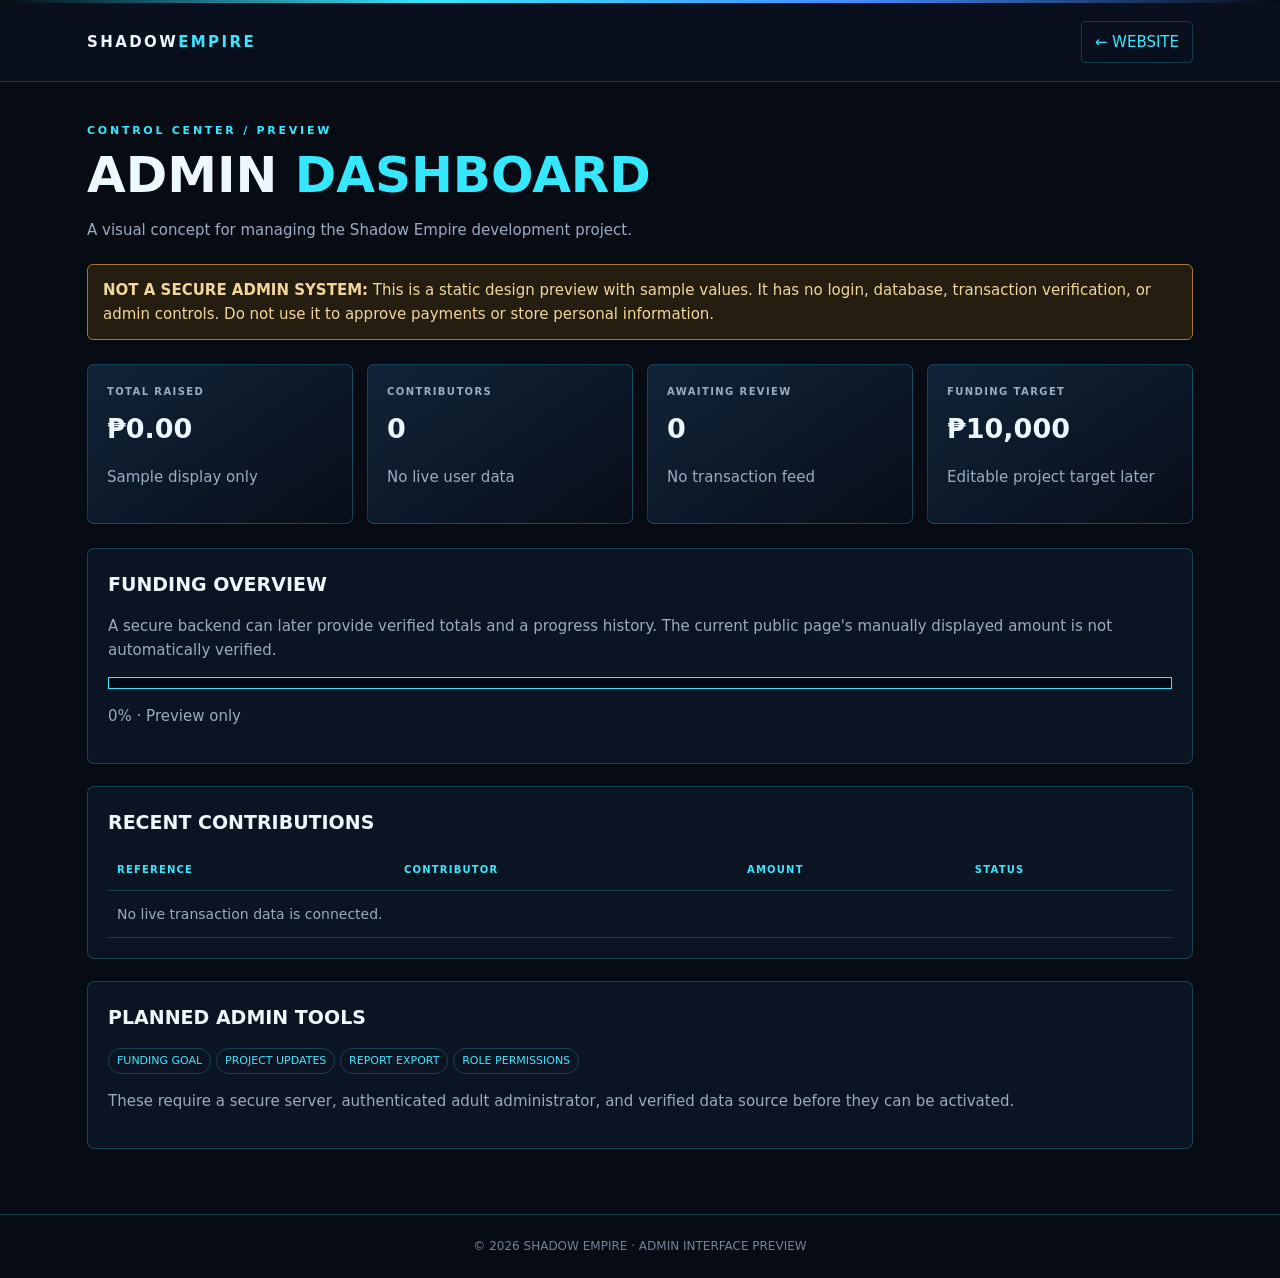
==== admin-preview.html @ cf42da84 "Add files via upload" ====
<!doctype html>
<html lang="en">
<head>
<meta charset="utf-8"><meta name="viewport" content="width=device-width,initial-scale=1">
<meta name="theme-color" content="#070b14"><title>SHADOW EMPIRE | Admin Preview</title>
<style>
:root{--bg:#070b14;--panel:#0d1727;--cyan:#35e7ff;--muted:#9aabc2;--white:#edf7ff;--line:rgba(53,231,255,.22)}
*{box-sizing:border-box}body{margin:0;background:var(--bg);color:var(--white);font:15px/1.6 Inter,system-ui,sans-serif}
a{color:inherit;text-decoration:none}.topline{height:3px;background:linear-gradient(90deg,transparent,var(--cyan),#438cff,transparent)}
header{border-bottom:1px solid var(--line);background:#090f1c}nav,.wrap{max-width:1150px;margin:auto;padding:18px 22px}
nav{display:flex;justify-content:space-between;align-items:center;gap:14px}.brand{font-weight:900;letter-spacing:.16em}.brand span,.glow{color:var(--cyan)}
.back{border:1px solid var(--line);padding:8px 13px;border-radius:5px;color:var(--cyan)}
.wrap{padding-top:40px;padding-bottom:65px}.eyebrow{color:var(--cyan);font-size:11px;letter-spacing:.25em;font-weight:900}
h1{font-size:clamp(30px,5vw,50px);line-height:1.1;margin:8px 0}.muted,p{color:var(--muted)}
.notice{border:1px solid #a87928;background:#241d10;color:#f2d69b;padding:13px 15px;border-radius:6px;margin:22px 0}
.grid{display:grid;grid-template-columns:repeat(4,1fr);gap:14px;margin:24px 0}
.card{background:linear-gradient(145deg,#112338,#080e19);border:1px solid var(--line);padding:19px;border-radius:7px;min-width:0}
.card small{display:block;color:var(--muted);font-size:10px;letter-spacing:.14em;font-weight:800}.value{font-size:27px;font-weight:850;margin-top:7px}
.panel{margin-top:22px;padding:20px;border:1px solid var(--line);background:#0b1422;border-radius:7px}
.panel h2{font-size:19px;margin:0 0 12px}table{width:100%;border-collapse:collapse;font-size:14px}
th,td{text-align:left;padding:12px 9px;border-bottom:1px solid var(--line)}th{color:var(--cyan);font-size:10px;letter-spacing:.12em}
.tag{display:inline-block;border:1px solid var(--line);color:var(--cyan);padding:3px 8px;border-radius:20px;font-size:11px}
footer{border-top:1px solid var(--line);color:#71839a;padding:22px;text-align:center;font-size:12px}
@media(max-width:800px){.grid{grid-template-columns:repeat(2,1fr)}}@media(max-width:520px){.grid{grid-template-columns:1fr}.wrap{padding:30px 15px 50px}nav{padding:14px 15px}table{font-size:12px}th,td{padding:9px 5px}}
</style></head><body><div class="topline"></div>
<header><nav><a class="brand" href="index.html">SHADOW<span>EMPIRE</span></a><a class="back" href="index.html">← WEBSITE</a></nav></header>
<main class="wrap"><div class="eyebrow">CONTROL CENTER / PREVIEW</div><h1>ADMIN <span class="glow">DASHBOARD</span></h1>
<p class="muted">A visual concept for managing the Shadow Empire development project.</p>
<div class="notice"><strong>NOT A SECURE ADMIN SYSTEM:</strong> This is a static design preview with sample values. It has no login, database, transaction verification, or admin controls. Do not use it to approve payments or store personal information.</div>
<div class="grid">
<div class="card"><small>TOTAL RAISED</small><div class="value">₱0.00</div><p class="muted">Sample display only</p></div>
<div class="card"><small>CONTRIBUTORS</small><div class="value">0</div><p class="muted">No live user data</p></div>
<div class="card"><small>AWAITING REVIEW</small><div class="value">0</div><p class="muted">No transaction feed</p></div>
<div class="card"><small>FUNDING TARGET</small><div class="value">₱10,000</div><p class="muted">Editable project target later</p></div>
</div>
<section class="panel"><h2>FUNDING OVERVIEW</h2><p class="muted">A secure backend can later provide verified totals and a progress history. The current public page's manually displayed amount is not automatically verified.</p><div style="height:12px;border:1px solid var(--cyan);padding:2px;background:#050a12"><div style="height:100%;width:0;background:linear-gradient(90deg,#438cff,var(--cyan))"></div></div><p class="muted">0% · Preview only</p></section>
<section class="panel"><h2>RECENT CONTRIBUTIONS</h2><div style="overflow-x:auto"><table><thead><tr><th>REFERENCE</th><th>CONTRIBUTOR</th><th>AMOUNT</th><th>STATUS</th></tr></thead><tbody><tr><td colspan="4" class="muted">No live transaction data is connected.</td></tr></tbody></table></div></section>
<section class="panel"><h2>PLANNED ADMIN TOOLS</h2><p><span class="tag">FUNDING GOAL</span> <span class="tag">PROJECT UPDATES</span> <span class="tag">REPORT EXPORT</span> <span class="tag">ROLE PERMISSIONS</span></p><p class="muted">These require a secure server, authenticated adult administrator, and verified data source before they can be activated.</p></section>
</main><footer>© <span id="year"></span> SHADOW EMPIRE · ADMIN INTERFACE PREVIEW</footer><script>document.getElementById('year').textContent=new Date().getFullYear()</script></body></html>
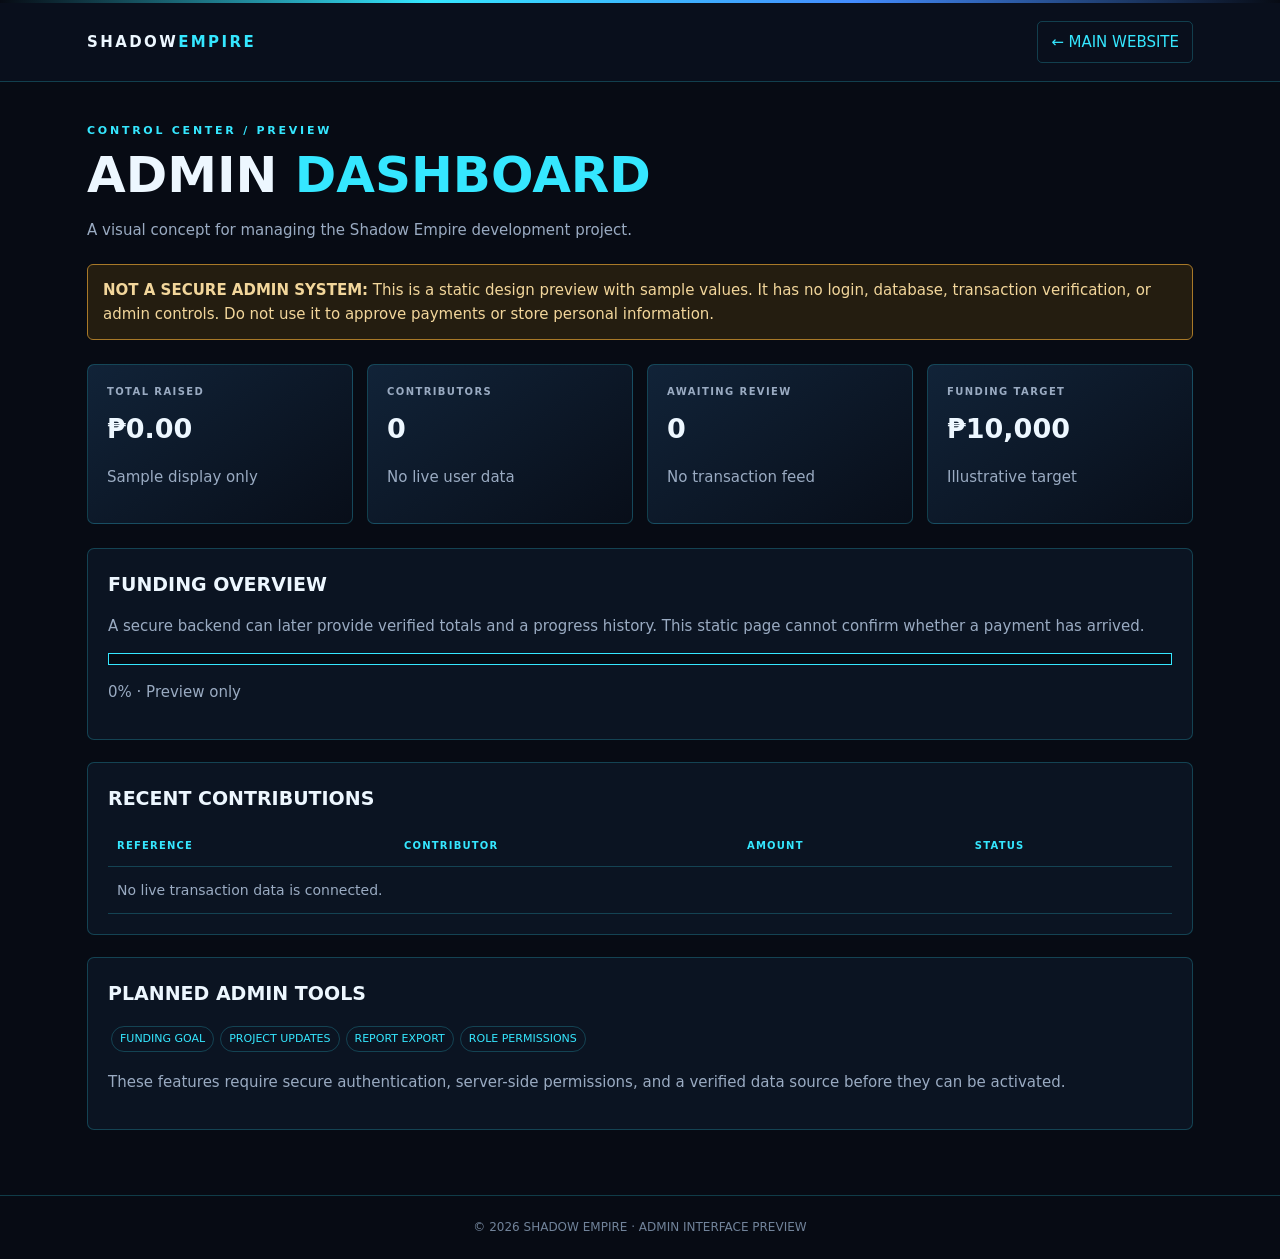
==== commit 807ea790: "Add files via upload" ====
--- a/admin-preview.html
+++ b/admin-preview.html
@@ -1,12 +1,11 @@
 <!doctype html>
-<html lang="en">
-<head>
+<html lang="en"><head>
 <meta charset="utf-8"><meta name="viewport" content="width=device-width,initial-scale=1">
 <meta name="theme-color" content="#070b14"><title>SHADOW EMPIRE | Admin Preview</title>
 <style>
-:root{--bg:#070b14;--panel:#0d1727;--cyan:#35e7ff;--muted:#9aabc2;--white:#edf7ff;--line:rgba(53,231,255,.22)}
+:root{--bg:#070b14;--cyan:#35e7ff;--blue:#438cff;--muted:#9aabc2;--white:#edf7ff;--line:rgba(53,231,255,.22)}
 *{box-sizing:border-box}body{margin:0;background:var(--bg);color:var(--white);font:15px/1.6 Inter,system-ui,sans-serif}
-a{color:inherit;text-decoration:none}.topline{height:3px;background:linear-gradient(90deg,transparent,var(--cyan),#438cff,transparent)}
+a{color:inherit;text-decoration:none}.topline{height:3px;background:linear-gradient(90deg,transparent,var(--cyan),var(--blue),transparent)}
 header{border-bottom:1px solid var(--line);background:#090f1c}nav,.wrap{max-width:1150px;margin:auto;padding:18px 22px}
 nav{display:flex;justify-content:space-between;align-items:center;gap:14px}.brand{font-weight:900;letter-spacing:.16em}.brand span,.glow{color:var(--cyan)}
 .back{border:1px solid var(--line);padding:8px 13px;border-radius:5px;color:var(--cyan)}
@@ -19,11 +18,11 @@
 .panel{margin-top:22px;padding:20px;border:1px solid var(--line);background:#0b1422;border-radius:7px}
 .panel h2{font-size:19px;margin:0 0 12px}table{width:100%;border-collapse:collapse;font-size:14px}
 th,td{text-align:left;padding:12px 9px;border-bottom:1px solid var(--line)}th{color:var(--cyan);font-size:10px;letter-spacing:.12em}
-.tag{display:inline-block;border:1px solid var(--line);color:var(--cyan);padding:3px 8px;border-radius:20px;font-size:11px}
+.tag{display:inline-block;border:1px solid var(--line);color:var(--cyan);padding:3px 8px;border-radius:20px;font-size:11px;margin:3px}
 footer{border-top:1px solid var(--line);color:#71839a;padding:22px;text-align:center;font-size:12px}
 @media(max-width:800px){.grid{grid-template-columns:repeat(2,1fr)}}@media(max-width:520px){.grid{grid-template-columns:1fr}.wrap{padding:30px 15px 50px}nav{padding:14px 15px}table{font-size:12px}th,td{padding:9px 5px}}
 </style></head><body><div class="topline"></div>
-<header><nav><a class="brand" href="index.html">SHADOW<span>EMPIRE</span></a><a class="back" href="index.html">← WEBSITE</a></nav></header>
+<header><nav><a class="brand" href="index.html">SHADOW<span>EMPIRE</span></a><a class="back" href="index.html">← MAIN WEBSITE</a></nav></header>
 <main class="wrap"><div class="eyebrow">CONTROL CENTER / PREVIEW</div><h1>ADMIN <span class="glow">DASHBOARD</span></h1>
 <p class="muted">A visual concept for managing the Shadow Empire development project.</p>
 <div class="notice"><strong>NOT A SECURE ADMIN SYSTEM:</strong> This is a static design preview with sample values. It has no login, database, transaction verification, or admin controls. Do not use it to approve payments or store personal information.</div>
@@ -31,9 +30,10 @@
 <div class="card"><small>TOTAL RAISED</small><div class="value">₱0.00</div><p class="muted">Sample display only</p></div>
 <div class="card"><small>CONTRIBUTORS</small><div class="value">0</div><p class="muted">No live user data</p></div>
 <div class="card"><small>AWAITING REVIEW</small><div class="value">0</div><p class="muted">No transaction feed</p></div>
-<div class="card"><small>FUNDING TARGET</small><div class="value">₱10,000</div><p class="muted">Editable project target later</p></div>
+<div class="card"><small>FUNDING TARGET</small><div class="value">₱10,000</div><p class="muted">Illustrative target</p></div>
 </div>
-<section class="panel"><h2>FUNDING OVERVIEW</h2><p class="muted">A secure backend can later provide verified totals and a progress history. The current public page's manually displayed amount is not automatically verified.</p><div style="height:12px;border:1px solid var(--cyan);padding:2px;background:#050a12"><div style="height:100%;width:0;background:linear-gradient(90deg,#438cff,var(--cyan))"></div></div><p class="muted">0% · Preview only</p></section>
+<section class="panel"><h2>FUNDING OVERVIEW</h2><p class="muted">A secure backend can later provide verified totals and a progress history. This static page cannot confirm whether a payment has arrived.</p><div style="height:12px;border:1px solid var(--cyan);padding:2px;background:#050a12"><div style="height:100%;width:0;background:linear-gradient(90deg,#438cff,var(--cyan))"></div></div><p class="muted">0% · Preview only</p></section>
 <section class="panel"><h2>RECENT CONTRIBUTIONS</h2><div style="overflow-x:auto"><table><thead><tr><th>REFERENCE</th><th>CONTRIBUTOR</th><th>AMOUNT</th><th>STATUS</th></tr></thead><tbody><tr><td colspan="4" class="muted">No live transaction data is connected.</td></tr></tbody></table></div></section>
-<section class="panel"><h2>PLANNED ADMIN TOOLS</h2><p><span class="tag">FUNDING GOAL</span> <span class="tag">PROJECT UPDATES</span> <span class="tag">REPORT EXPORT</span> <span class="tag">ROLE PERMISSIONS</span></p><p class="muted">These require a secure server, authenticated adult administrator, and verified data source before they can be activated.</p></section>
-</main><footer>© <span id="year"></span> SHADOW EMPIRE · ADMIN INTERFACE PREVIEW</footer><script>document.getElementById('year').textContent=new Date().getFullYear()</script></body></html>+<section class="panel"><h2>PLANNED ADMIN TOOLS</h2><p><span class="tag">FUNDING GOAL</span><span class="tag">PROJECT UPDATES</span><span class="tag">REPORT EXPORT</span><span class="tag">ROLE PERMISSIONS</span></p><p class="muted">These features require secure authentication, server-side permissions, and a verified data source before they can be activated.</p></section>
+</main><footer>© <span id="year"></span> SHADOW EMPIRE · ADMIN INTERFACE PREVIEW</footer>
+<script>document.getElementById('year').textContent=new Date().getFullYear()</script></body></html>
